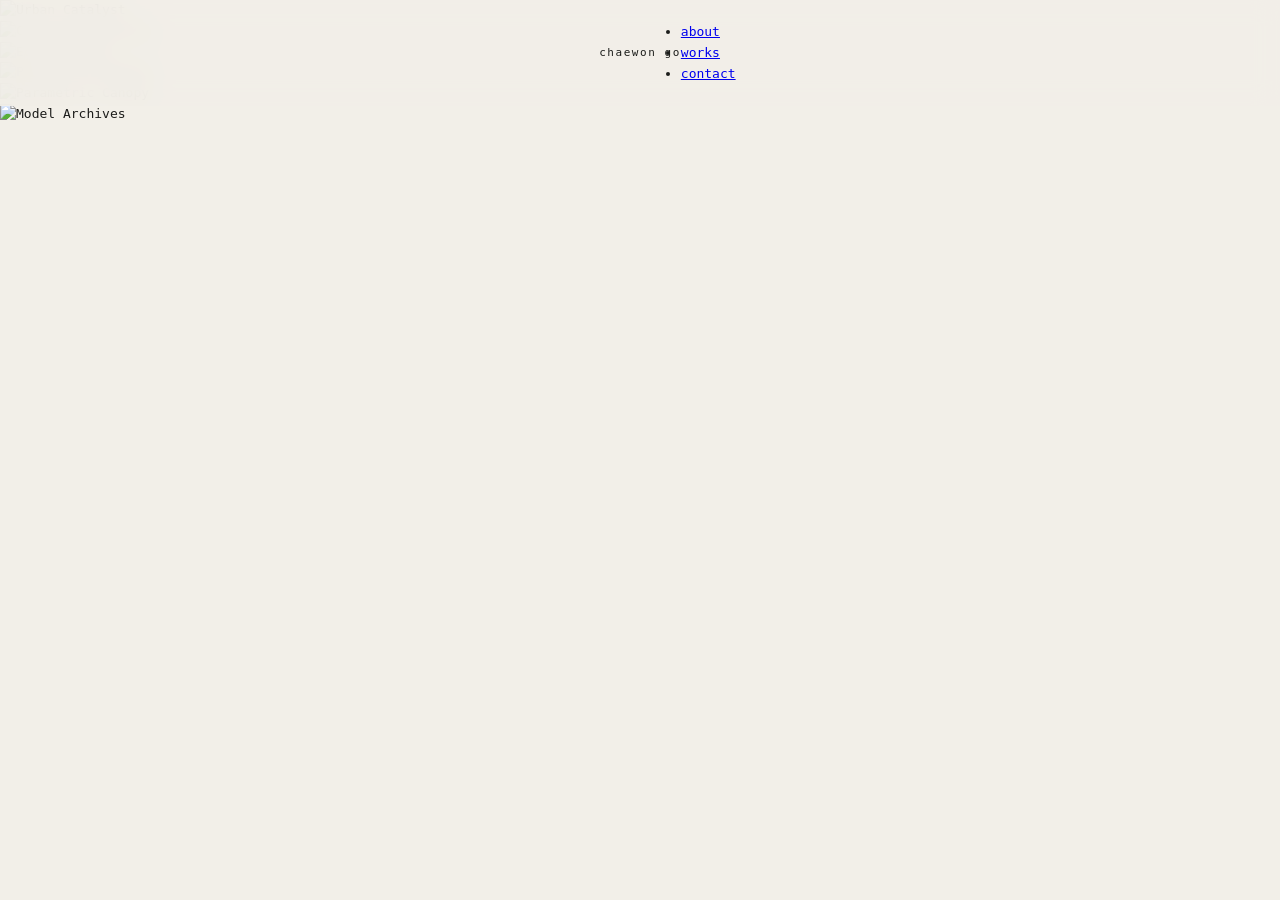
==== index.html @ c80bec94 "Update index.html" ====
<!DOCTYPE html>
<html lang="ko">
<head>
    <meta charset="UTF-8">
    <meta name="viewport" content="width=device-width, initial-scale=1.0">
    <title>Chaewon Go</title>
    <link href="https://fonts.googleapis.com/css2?family=EB+Garamond:ital,wght@0,400;1,400&display=swap" rel="stylesheet">
    <link rel="stylesheet" href="style.css">
</head>
<body>

    <nav>
        <a href="index.html" class="nav-logo">chaewon go</a>
        <ul class="nav-links">
            <li><a href="about.html">about</a></li>
            <li><a href="index.html" class="active">works</a></li>
            <li><a href="contact.html">contact</a></li>
        </ul>
    </nav>

    <main>
        <div class="works-grid">

            <div class="work-item" onclick="openModal('p1')">
                <img src="https://images.unsplash.com/photo-1512917774080-9991f1c4c750?auto=format&fit=crop&w=600&q=80" alt="Urban Catalyst">
            </div>

            <div class="work-item" onclick="openModal('p2')">
                <img src="https://images.unsplash.com/photo-1486406146926-c627a92ad1ab?auto=format&fit=crop&w=600&q=80" alt="Co-Living Housing">
            </div>

            <div class="work-item" onclick="openModal('p3')">
                <img src="https://images.unsplash.com/photo-1541881451970-1d8984918f6c?auto=format&fit=crop&w=600&q=80" alt="Eco Pavilion">
            </div>

            <div class="work-item" onclick="openModal('p4')">
                <img src="https://images.unsplash.com/photo-1431540015161-0bf868a2d407?auto=format&fit=crop&w=600&q=80" alt="Public Art Museum">
            </div>

            <div class="work-item" onclick="openModal('p5')">
                <img src="https://images.unsplash.com/photo-1503387762-592deb58ef4e?auto=format&fit=crop&w=600&q=80" alt="Parametric Canopy">
            </div>

            <div class="work-item" onclick="openModal('p6')">
                <img src="https://images.unsplash.com/photo-1513694203232-719a280e022f?auto=format&fit=crop&w=600&q=80" alt="Model Archives">
            </div>

        </div>
    </main>

    <!-- MODAL -->
    <div id="modal" class="modal-overlay" onclick="handleOverlayClick(event)">
        <div class="modal-box">
            <button class="modal-close" onclick="closeModal()">close</button>
            <div id="modal-content"></div>
        </div>
    </div>

    <script>
        const data = {
            p1: { title: "Urban Catalyst", sub: "Graduation Project · 2026", desc: "도심 속 단절된 공간을 연결하는 졸업 설계 프로젝트. 지역 주민을 위한 열린 커뮤니티 시설과 청년 창업 공간을 결합하고, 매스의 분절과 브릿지를 통해 다채로운 동선을 유도했습니다.", img: "https://images.unsplash.com/photo-1512917774080-9991f1c4c750?auto=format&fit=crop&w=1200&q=80" },
            p2: { title: "Co-Living Housing", sub: "4th Year Studio · 2025", desc: "급증하는 1인 가구를 위한 새로운 주거 대안. 개인의 프라이버시를 보장하면서도 공용 공간을 통해 자연스러운 커뮤니티가 형성되도록 공간을 배치했습니다.", img: "https://images.unsplash.com/photo-1486406146926-c627a92ad1ab?auto=format&fit=crop&w=1200&q=80" },
            p3: { title: "Eco Pavilion", sub: "Competition Entry · 2024", desc: "친환경 소재와 모듈러 시스템을 활용한 파빌리온 공모전 출품작(우수상). 곡선 형태의 루버를 통해 빛의 유입을 조절하고 내부 공간에 아름다운 그림자를 만들어냅니다.", img: "https://images.unsplash.com/photo-1541881451970-1d8984918f6c?auto=format&fit=crop&w=1200&q=80" },
            p4: { title: "Public Art Museum", sub: "3rd Year Studio · 2024", desc: "빛과 자연을 담아내는 미술관 프로젝트. 제주도의 특수한 지형에 순응하며, 동선을 따라 전시 공간과 중정이 교차되도록 설계했습니다.", img: "https://images.unsplash.com/photo-1431540015161-0bf868a2d407?auto=format&fit=crop&w=1200&q=80" },
            p5: { title: "Parametric Canopy", sub: "Digital Fabrication · 2023", desc: "Rhino와 Grasshopper를 활용한 파라메트릭 디자인 스터디. 알고리즘을 통해 햇빛 일조량에 따라 루버 각도가 최적화되도록 설계했습니다.", img: "https://images.unsplash.com/photo-1503387762-592deb58ef4e?auto=format&fit=crop&w=1200&q=80" },
            p6: { title: "Model Archives", sub: "Physical Model · 2022–2025", desc: "학부 기간 동안 작업한 다양한 스터디 모델과 최종 모형들의 아카이브. 다양한 재료를 활용한 모델링 기법을 실험하며 도면상의 공간을 3차원으로 실체화하는 과정을 기록했습니다.", img: "https://images.unsplash.com/photo-1513694203232-719a280e022f?auto=format&fit=crop&w=1200&q=80" }
        };

        function openModal(id) {
            const d = data[id];
            document.getElementById('modal-content').innerHTML = `
                <img src="${d.img}" alt="${d.title}">
                <p class="modal-title">${d.title}</p>
                <p class="modal-sub">${d.sub}</p>
                <p class="modal-desc">${d.desc}</p>`;
            document.getElementById('modal').classList.add('open');
            document.body.style.overflow = 'hidden';
        }

        function closeModal() {
            document.getElementById('modal').classList.remove('open');
            document.body.style.overflow = '';
        }

        function handleOverlayClick(e) {
            if (e.target === document.getElementById('modal')) closeModal();
        }

        document.addEventListener('keydown', e => { if (e.key === 'Escape') closeModal(); });
    </script>
</body>
</html>
---- style.css ----
*, *::before, *::after { box-sizing: border-box; margin: 0; padding: 0; }

:root {
    --cream: #F2EFE8;
    --ink: #1C1C1A;
    --ink-mid: #58574F;
    --ink-faint: #A09D94;
    --rule: #D6D2C8;
    --accent: #8B3A2A;
    --page-margin: clamp(24px, 5vw, 80px);
}

html { scroll-behavior: smooth; }

body {
    background: var(--cream);
    color: var(--ink);
    font-family: 'Space Mono', monospace;
    font-size: 13px;
    line-height: 1.6;
    cursor: crosshair;
    overflow-x: hidden;
}

/* ── NAV ── */
nav {
    position: fixed;
    top: 0; left: 0; right: 0;
    z-index: 100;
    display: grid;
    grid-template-columns: 1fr auto 1fr;
    align-items: center;
    padding: 22px var(--page-margin);
    background: rgba(242, 239, 232, 0.94);
    backdrop-filter: blur(12px);
    -webkit-backdrop-filter: blur(12px);
}

.nav-logo {
    font-family: 'Space Mono', monospace;
    font-size: 11px;
    letter-spacing: 0.14em;
    text-decoration: none;
    color: var(--ink);
    text-align: center;
    grid-column: 2;
}

.nav-links-left {
    display: flex;
    gap: 36px;
    list-style: none;
    justify-content: flex-start;
    grid-column: 1;
}

.nav-links-right {
    display: flex;
    gap: 36px;
    list-style: none;
    justify-content: flex-end;
    grid-column: 3;
}

.nav-links-left a,
.nav-links-right a {
    font-size: 10px;
    letter-spacing: 0.14em;
    text-transform: lowercase;
    text-decoration: none;
    color: var(--ink-faint);
    transition: color 0.2s;
}

.nav-links-left a:hover,
.nav-links-right a:hover { color: var(--ink); }

.nav-links-right a.active {
    color: var(--ink);
    text-decoration: underline;
    text-underline-offset: 3px;
}

/* ── PAGE WRAPPER ── */
.page-wrap {
    padding-top: 64px;
    min-height: 100vh;
}

/* ── FOOTER ── */
footer {
    display: flex;
    justify-content: space-between;
    align-items: center;
    padding: 24px var(--page-margin);
    border-top: 1px solid var(--rule);
    margin-top: 80px;
}

.footer-copy {
    font-size: 10px;
    letter-spacing: 0.1em;
    color: var(--ink-faint);
}

.footer-socials {
    display: flex;
    gap: 28px;
}

.footer-socials a {
    font-size: 10px;
    letter-spacing: 0.14em;
    text-transform: lowercase;
    color: var(--ink-faint);
    text-decoration: none;
    transition: color 0.2s;
}

.footer-socials a:hover { color: var(--ink); }

/* ── SECTION EYEBROW ── */
.section-eyebrow {
    font-size: 10px;
    letter-spacing: 0.25em;
    text-transform: uppercase;
    color: var(--ink-faint);
    display: flex;
    align-items: center;
    gap: 16px;
    margin-bottom: 48px;
}

.section-eyebrow::after {
    content: '';
    flex: 1;
    height: 1px;
    background: var(--rule);
}

/* ── SCROLL REVEAL ── */
.reveal {
    opacity: 0;
    transform: translateY(20px);
    transition: opacity 0.6s ease, transform 0.6s ease;
}

.reveal.visible {
    opacity: 1;
    transform: translateY(0);
}

/* ── MODAL ── */
.modal-overlay {
    display: none;
    position: fixed;
    inset: 0;
    z-index: 200;
    background: rgba(28,28,26,0.82);
    backdrop-filter: blur(6px);
    -webkit-backdrop-filter: blur(6px);
    overflow-y: auto;
    padding: 60px var(--page-margin);
}

.modal-overlay.open { display: block; }

.modal-inner {
    background: var(--cream);
    max-width: 860px;
    margin: 0 auto;
    position: relative;
    animation: modalIn 0.3s cubic-bezier(0.25,0.46,0.45,0.94);
}

@keyframes modalIn {
    from { opacity: 0; transform: translateY(24px); }
    to   { opacity: 1; transform: translateY(0); }
}

.modal-close {
    position: absolute;
    top: 20px; right: 24px;
    background: none;
    border: none;
    font-family: 'Space Mono', monospace;
    font-size: 10px;
    letter-spacing: 0.2em;
    text-transform: uppercase;
    color: var(--ink-faint);
    cursor: pointer;
    z-index: 10;
    transition: color 0.2s;
}

.modal-close:hover { color: var(--ink); }

.modal-hero-img {
    width: 100%;
    aspect-ratio: 16 / 9;
    object-fit: cover;
    filter: grayscale(70%);
    display: block;
}

.modal-body { padding: 40px 48px 56px; }

.modal-cat {
    font-size: 10px;
    letter-spacing: 0.25em;
    text-transform: uppercase;
    color: var(--ink-faint);
    margin-bottom: 10px;
}

.modal-title {
    font-family: 'IM Fell English', serif;
    font-size: 36px;
    font-weight: 400;
    line-height: 1.1;
    margin-bottom: 24px;
}

.modal-facts {
    display: flex;
    gap: 36px;
    padding: 20px 0;
    border-top: 1px solid var(--rule);
    border-bottom: 1px solid var(--rule);
    margin-bottom: 32px;
}

.modal-fact-label {
    font-size: 9px;
    letter-spacing: 0.18em;
    text-transform: uppercase;
    color: var(--ink-faint);
    margin-bottom: 4px;
}

.modal-fact-value { font-size: 12px; color: var(--ink); }

.modal-desc {
    font-size: 13px;
    color: var(--ink-mid);
    line-height: 1.95;
}

@media (max-width: 768px) {
    nav {
        grid-template-columns: 1fr 1fr;
        grid-template-rows: auto auto;
        gap: 12px;
    }
    .nav-logo { grid-column: 1 / -1; text-align: left; }
    .nav-links-left { grid-column: 1; gap: 16px; }
    .nav-links-right { grid-column: 2; gap: 16px; }
}
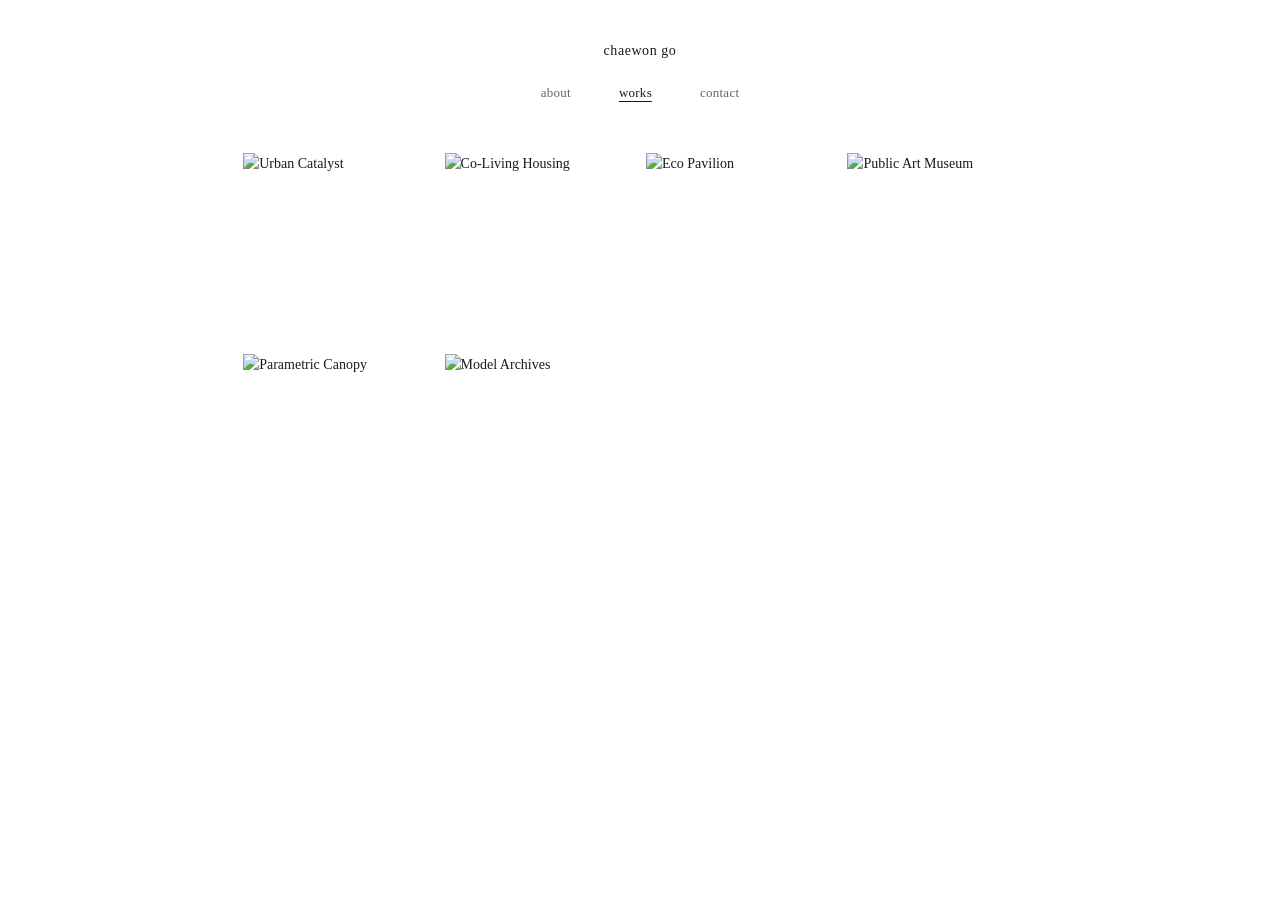
==== commit e151c140: "Update index.html" ====
--- a/index.html
+++ b/index.html
@@ -4,7 +4,7 @@
     <meta charset="UTF-8">
     <meta name="viewport" content="width=device-width, initial-scale=1.0">
     <title>Chaewon Go</title>
-    <link href="https://fonts.googleapis.com/css2?family=EB+Garamond:ital,wght@0,400;1,400&display=swap" rel="stylesheet">
+    <link href="https://fonts.googleapis.com/css2?family=Space+Mono:ital,wght@0,400;0,700;1,400&display=swap" rel="stylesheet">
     <link rel="stylesheet" href="style.css">
 </head>
 <body>
@@ -22,7 +22,7 @@
         <div class="works-grid">
 
             <div class="work-item" onclick="openModal('p1')">
-                <img src="https://images.unsplash.com/photo-1512917774080-9991f1c4c750?auto=format&fit=crop&w=600&q=80" alt="Urban Catalyst">
+                <img src="0-1.png" alt="Urban Catalyst">
             </div>
 
             <div class="work-item" onclick="openModal('p2')">
@@ -58,7 +58,7 @@
 
     <script>
         const data = {
-            p1: { title: "Urban Catalyst", sub: "Graduation Project · 2026", desc: "도심 속 단절된 공간을 연결하는 졸업 설계 프로젝트. 지역 주민을 위한 열린 커뮤니티 시설과 청년 창업 공간을 결합하고, 매스의 분절과 브릿지를 통해 다채로운 동선을 유도했습니다.", img: "https://images.unsplash.com/photo-1512917774080-9991f1c4c750?auto=format&fit=crop&w=1200&q=80" },
+            p1: { title: "Urban Catalyst", sub: "Graduation Project · 2026", desc: "도심 속 단절된 공간을 연결하는 졸업 설계 프로젝트. 지역 주민을 위한 열린 커뮤니티 시설과 청년 창업 공간을 결합하고, 매스의 분절과 브릿지를 통해 다채로운 동선을 유도했습니다.", img: "0-1.png" },
             p2: { title: "Co-Living Housing", sub: "4th Year Studio · 2025", desc: "급증하는 1인 가구를 위한 새로운 주거 대안. 개인의 프라이버시를 보장하면서도 공용 공간을 통해 자연스러운 커뮤니티가 형성되도록 공간을 배치했습니다.", img: "https://images.unsplash.com/photo-1486406146926-c627a92ad1ab?auto=format&fit=crop&w=1200&q=80" },
             p3: { title: "Eco Pavilion", sub: "Competition Entry · 2024", desc: "친환경 소재와 모듈러 시스템을 활용한 파빌리온 공모전 출품작(우수상). 곡선 형태의 루버를 통해 빛의 유입을 조절하고 내부 공간에 아름다운 그림자를 만들어냅니다.", img: "https://images.unsplash.com/photo-1541881451970-1d8984918f6c?auto=format&fit=crop&w=1200&q=80" },
             p4: { title: "Public Art Museum", sub: "3rd Year Studio · 2024", desc: "빛과 자연을 담아내는 미술관 프로젝트. 제주도의 특수한 지형에 순응하며, 동선을 따라 전시 공간과 중정이 교차되도록 설계했습니다.", img: "https://images.unsplash.com/photo-1431540015161-0bf868a2d407?auto=format&fit=crop&w=1200&q=80" },
--- a/style.css
+++ b/style.css
@@ -1,153 +1,258 @@
 *, *::before, *::after { box-sizing: border-box; margin: 0; padding: 0; }
 
 :root {
-    --cream: #F2EFE8;
-    --ink: #1C1C1A;
-    --ink-mid: #58574F;
-    --ink-faint: #A09D94;
-    --rule: #D6D2C8;
-    --accent: #8B3A2A;
-    --page-margin: clamp(24px, 5vw, 80px);
+    --bg: #ffffff;
+    --ink: #1a1a1a;
+    --ink-mid: #666660;
+    --ink-faint: #aaa;
+    --rule: #e8e8e8;
 }
 
 html { scroll-behavior: smooth; }
 
 body {
-    background: var(--cream);
-    color: var(--ink);
-    font-family: 'Space Mono', monospace;
-    font-size: 13px;
+    background: var(--bg);
+    color: var(--ink);
+    font-family: 'EB Garamond', Georgia, serif;
+    font-size: 14px;
     line-height: 1.6;
-    cursor: crosshair;
-    overflow-x: hidden;
+    cursor: default;
 }
 
 /* ── NAV ── */
 nav {
-    position: fixed;
-    top: 0; left: 0; right: 0;
-    z-index: 100;
+    display: flex;
+    flex-direction: column;
+    align-items: center;
+    padding: 40px 0 28px;
+    gap: 20px;
+}
+
+.nav-logo {
+    font-size: 14px;
+    letter-spacing: 0.04em;
+    text-decoration: none;
+    color: var(--ink);
+}
+
+.nav-links {
+    display: flex;
+    gap: 48px;
+    list-style: none;
+}
+
+.nav-links a {
+    font-size: 13px;
+    letter-spacing: 0.02em;
+    text-decoration: none;
+    color: var(--ink-mid);
+    transition: color 0.2s;
+}
+
+.nav-links a:hover { color: var(--ink); }
+.nav-links a.active {
+    color: var(--ink);
+    text-decoration: underline;
+    text-underline-offset: 4px;
+}
+
+/* ── MAIN ── */
+main {
+    padding: 20px 0 80px;
+}
+
+/* ── WORKS GRID ── */
+.works-grid {
     display: grid;
-    grid-template-columns: 1fr auto 1fr;
-    align-items: center;
-    padding: 22px var(--page-margin);
-    background: rgba(242, 239, 232, 0.94);
-    backdrop-filter: blur(12px);
-    -webkit-backdrop-filter: blur(12px);
-}
-
-.nav-logo {
-    font-family: 'Space Mono', monospace;
-    font-size: 11px;
-    letter-spacing: 0.14em;
-    text-decoration: none;
-    color: var(--ink);
-    text-align: center;
-    grid-column: 2;
-}
-
-.nav-links-left {
-    display: flex;
-    gap: 36px;
-    list-style: none;
-    justify-content: flex-start;
-    grid-column: 1;
-}
-
-.nav-links-right {
-    display: flex;
-    gap: 36px;
-    list-style: none;
-    justify-content: flex-end;
-    grid-column: 3;
-}
-
-.nav-links-left a,
-.nav-links-right a {
-    font-size: 10px;
-    letter-spacing: 0.14em;
-    text-transform: lowercase;
-    text-decoration: none;
-    color: var(--ink-faint);
-    transition: color 0.2s;
-}
-
-.nav-links-left a:hover,
-.nav-links-right a:hover { color: var(--ink); }
-
-.nav-links-right a.active {
+    grid-template-columns: repeat(4, 1fr);
+    gap: 12px;
+    width: 62%;
+    margin: 0 auto;
+}
+
+.work-item {
+    cursor: pointer;
+    overflow: hidden;
+    aspect-ratio: 1 / 1;
+}
+
+.work-item img {
+    width: 100%;
+    height: 100%;
+    object-fit: cover;
+    display: block;
+    transition: opacity 0.3s ease;
+}
+
+.work-item:hover img { opacity: 0.75; }
+
+/* ── ABOUT PAGE ── */
+.about-wrap {
+    width: 52%;
+    margin: 60px auto 80px;
+    display: grid;
+    grid-template-columns: 1fr 1.6fr;
+    gap: 60px;
+    align-items: start;
+}
+
+.about-photo {
+    width: 100%;
+    aspect-ratio: 3 / 4;
+    object-fit: cover;
+    display: block;
+    filter: grayscale(20%);
+}
+
+.about-text h1 {
+    font-size: 22px;
+    font-weight: 400;
+    font-style: italic;
+    line-height: 1.3;
+    margin-bottom: 28px;
+}
+
+.about-text p {
+    font-size: 13px;
+    color: var(--ink-mid);
+    line-height: 1.9;
+    margin-bottom: 20px;
+}
+
+.about-table {
+    width: 100%;
+    border-collapse: collapse;
+    margin: 32px 0;
+    font-size: 12px;
+}
+
+.about-table tr { border-bottom: 1px solid var(--rule); }
+.about-table tr:first-child { border-top: 1px solid var(--rule); }
+
+.about-table td {
+    padding: 12px 0;
+    vertical-align: top;
+}
+
+.about-table td:first-child {
+    color: var(--ink-faint);
+    width: 40%;
+    padding-right: 16px;
+}
+
+.about-table td:last-child { color: var(--ink-mid); }
+
+.about-cta {
+    display: inline-block;
+    font-size: 12px;
     color: var(--ink);
     text-decoration: underline;
     text-underline-offset: 3px;
-}
-
-/* ── PAGE WRAPPER ── */
-.page-wrap {
-    padding-top: 64px;
-    min-height: 100vh;
-}
-
-/* ── FOOTER ── */
-footer {
+    letter-spacing: 0.02em;
+    transition: opacity 0.2s;
+}
+
+.about-cta:hover { opacity: 0.5; }
+
+/* ── CONTACT PAGE ── */
+.contact-wrap {
+    width: 52%;
+    margin: 60px auto 80px;
+    display: grid;
+    grid-template-columns: 1fr 1.6fr;
+    gap: 60px;
+    align-items: start;
+}
+
+.contact-left h1 {
+    font-size: 22px;
+    font-weight: 400;
+    font-style: italic;
+    line-height: 1.3;
+    margin-bottom: 36px;
+}
+
+.contact-info-row {
+    padding: 12px 0;
+    border-bottom: 1px solid var(--rule);
+    font-size: 13px;
+}
+
+.contact-info-row:first-of-type { border-top: 1px solid var(--rule); }
+
+.contact-label {
+    font-size: 11px;
+    color: var(--ink-faint);
+    margin-bottom: 3px;
+    letter-spacing: 0.04em;
+}
+
+.contact-value { color: var(--ink-mid); }
+.contact-value a { color: var(--ink-mid); text-decoration: none; }
+.contact-value a:hover { text-decoration: underline; text-underline-offset: 3px; }
+
+/* form */
+.form-field {
     display: flex;
-    justify-content: space-between;
-    align-items: center;
-    padding: 24px var(--page-margin);
-    border-top: 1px solid var(--rule);
-    margin-top: 80px;
-}
-
-.footer-copy {
-    font-size: 10px;
-    letter-spacing: 0.1em;
-    color: var(--ink-faint);
-}
-
-.footer-socials {
-    display: flex;
-    gap: 28px;
-}
-
-.footer-socials a {
-    font-size: 10px;
-    letter-spacing: 0.14em;
-    text-transform: lowercase;
-    color: var(--ink-faint);
-    text-decoration: none;
-    transition: color 0.2s;
-}
-
-.footer-socials a:hover { color: var(--ink); }
-
-/* ── SECTION EYEBROW ── */
-.section-eyebrow {
-    font-size: 10px;
-    letter-spacing: 0.25em;
-    text-transform: uppercase;
-    color: var(--ink-faint);
-    display: flex;
-    align-items: center;
-    gap: 16px;
-    margin-bottom: 48px;
-}
-
-.section-eyebrow::after {
-    content: '';
-    flex: 1;
-    height: 1px;
-    background: var(--rule);
-}
-
-/* ── SCROLL REVEAL ── */
-.reveal {
-    opacity: 0;
-    transform: translateY(20px);
-    transition: opacity 0.6s ease, transform 0.6s ease;
-}
-
-.reveal.visible {
-    opacity: 1;
-    transform: translateY(0);
+    flex-direction: column;
+    gap: 5px;
+    margin-bottom: 20px;
+}
+
+.form-field label {
+    font-size: 11px;
+    color: var(--ink-faint);
+    letter-spacing: 0.04em;
+}
+
+.form-field input,
+.form-field textarea {
+    background: transparent;
+    border: none;
+    border-bottom: 1px solid var(--rule);
+    padding: 8px 0;
+    font-family: 'EB Garamond', Georgia, serif;
+    font-size: 13px;
+    color: var(--ink);
+    outline: none;
+    resize: none;
+    transition: border-color 0.2s;
+}
+
+.form-field input:focus,
+.form-field textarea:focus { border-color: var(--ink); }
+
+.form-field input::placeholder,
+.form-field textarea::placeholder { color: var(--ink-faint); }
+
+.form-row-2 {
+    display: grid;
+    grid-template-columns: 1fr 1fr;
+    gap: 20px;
+}
+
+.form-submit {
+    background: none;
+    border: none;
+    font-family: 'EB Garamond', Georgia, serif;
+    font-size: 13px;
+    color: var(--ink);
+    cursor: pointer;
+    text-decoration: underline;
+    text-underline-offset: 3px;
+    padding: 0;
+    transition: opacity 0.2s;
+    letter-spacing: 0.02em;
+}
+
+.form-submit:hover { opacity: 0.5; }
+
+#form-success {
+    display: none;
+    font-size: 12px;
+    color: var(--ink-faint);
+    margin-top: 12px;
+    font-style: italic;
 }
 
 /* ── MODAL ── */
@@ -156,103 +261,79 @@
     position: fixed;
     inset: 0;
     z-index: 200;
-    background: rgba(28,28,26,0.82);
-    backdrop-filter: blur(6px);
-    -webkit-backdrop-filter: blur(6px);
+    background: rgba(255,255,255,0.94);
     overflow-y: auto;
-    padding: 60px var(--page-margin);
+    padding: 60px 20px;
 }
 
 .modal-overlay.open { display: block; }
 
-.modal-inner {
-    background: var(--cream);
-    max-width: 860px;
+.modal-box {
+    max-width: 680px;
     margin: 0 auto;
     position: relative;
-    animation: modalIn 0.3s cubic-bezier(0.25,0.46,0.45,0.94);
-}
-
-@keyframes modalIn {
-    from { opacity: 0; transform: translateY(24px); }
-    to   { opacity: 1; transform: translateY(0); }
 }
 
 .modal-close {
-    position: absolute;
-    top: 20px; right: 24px;
+    display: block;
     background: none;
     border: none;
-    font-family: 'Space Mono', monospace;
-    font-size: 10px;
-    letter-spacing: 0.2em;
-    text-transform: uppercase;
+    font-family: 'EB Garamond', Georgia, serif;
+    font-size: 12px;
     color: var(--ink-faint);
     cursor: pointer;
-    z-index: 10;
+    text-decoration: underline;
+    text-underline-offset: 3px;
+    padding: 0;
+    margin-bottom: 28px;
+    letter-spacing: 0.04em;
     transition: color 0.2s;
 }
 
 .modal-close:hover { color: var(--ink); }
 
-.modal-hero-img {
+#modal-content img {
     width: 100%;
-    aspect-ratio: 16 / 9;
-    object-fit: cover;
-    filter: grayscale(70%);
     display: block;
-}
-
-.modal-body { padding: 40px 48px 56px; }
-
-.modal-cat {
-    font-size: 10px;
-    letter-spacing: 0.25em;
-    text-transform: uppercase;
-    color: var(--ink-faint);
-    margin-bottom: 10px;
+    margin-bottom: 20px;
 }
 
 .modal-title {
-    font-family: 'IM Fell English', serif;
-    font-size: 36px;
+    font-size: 18px;
     font-weight: 400;
-    line-height: 1.1;
-    margin-bottom: 24px;
-}
-
-.modal-facts {
-    display: flex;
-    gap: 36px;
-    padding: 20px 0;
-    border-top: 1px solid var(--rule);
-    border-bottom: 1px solid var(--rule);
-    margin-bottom: 32px;
-}
-
-.modal-fact-label {
-    font-size: 9px;
-    letter-spacing: 0.18em;
-    text-transform: uppercase;
-    color: var(--ink-faint);
+    font-style: italic;
     margin-bottom: 4px;
 }
 
-.modal-fact-value { font-size: 12px; color: var(--ink); }
+.modal-sub {
+    font-size: 12px;
+    color: var(--ink-faint);
+    margin-bottom: 16px;
+    letter-spacing: 0.04em;
+}
 
 .modal-desc {
     font-size: 13px;
     color: var(--ink-mid);
-    line-height: 1.95;
+    line-height: 1.9;
+}
+
+/* ── FOOTER ── */
+footer {
+    text-align: center;
+    padding: 24px 0 40px;
+    font-size: 11px;
+    color: var(--ink-faint);
+    letter-spacing: 0.04em;
+}
+
+/* ── RESPONSIVE ── */
+@media (max-width: 1100px) {
+    .works-grid { width: 80%; }
 }
 
 @media (max-width: 768px) {
-    nav {
-        grid-template-columns: 1fr 1fr;
-        grid-template-rows: auto auto;
-        gap: 12px;
-    }
-    .nav-logo { grid-column: 1 / -1; text-align: left; }
-    .nav-links-left { grid-column: 1; gap: 16px; }
-    .nav-links-right { grid-column: 2; gap: 16px; }
-}
+    .works-grid { width: 92%; grid-template-columns: repeat(2, 1fr); }
+    .about-wrap, .contact-wrap { width: 90%; grid-template-columns: 1fr; gap: 32px; }
+    .form-row-2 { grid-template-columns: 1fr; }
+}
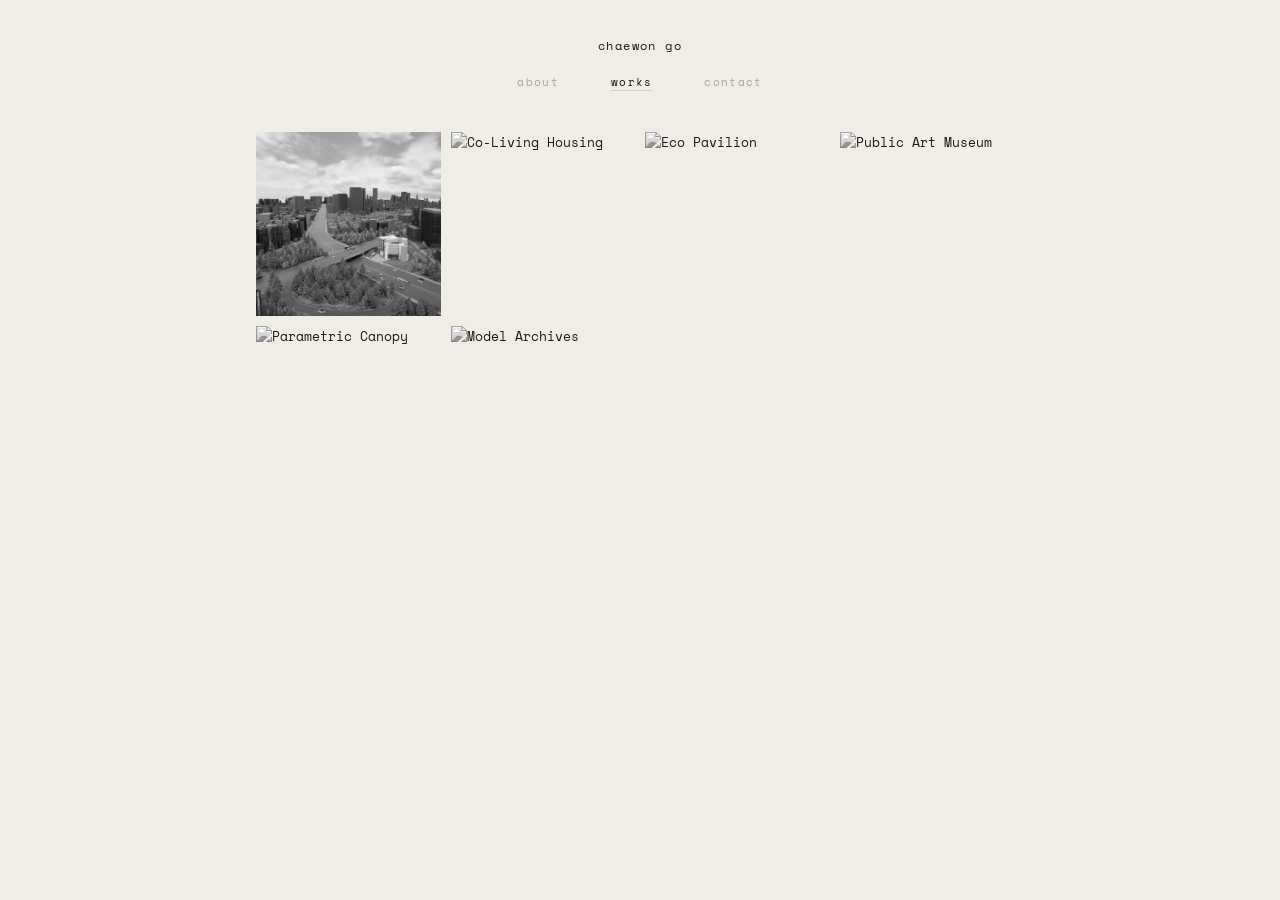
==== commit 98f13d77: "Update index.html" ====
--- a/index.html
+++ b/index.html
@@ -22,7 +22,7 @@
         <div class="works-grid">
 
             <div class="work-item" onclick="openModal('p1')">
-                <img src="0-1.png" alt="Urban Catalyst">
+                <img src="0-1.jpg" alt="Urban Catalyst">
             </div>
 
             <div class="work-item" onclick="openModal('p2')">
@@ -58,7 +58,7 @@
 
     <script>
         const data = {
-            p1: { title: "Urban Catalyst", sub: "Graduation Project · 2026", desc: "도심 속 단절된 공간을 연결하는 졸업 설계 프로젝트. 지역 주민을 위한 열린 커뮤니티 시설과 청년 창업 공간을 결합하고, 매스의 분절과 브릿지를 통해 다채로운 동선을 유도했습니다.", img: "0-1.png" },
+            p1: { title: "Urban Catalyst", sub: "Graduation Project · 2026", desc: "도심 속 단절된 공간을 연결하는 졸업 설계 프로젝트. 지역 주민을 위한 열린 커뮤니티 시설과 청년 창업 공간을 결합하고, 매스의 분절과 브릿지를 통해 다채로운 동선을 유도했습니다.", img: "0-1.jpg" },
             p2: { title: "Co-Living Housing", sub: "4th Year Studio · 2025", desc: "급증하는 1인 가구를 위한 새로운 주거 대안. 개인의 프라이버시를 보장하면서도 공용 공간을 통해 자연스러운 커뮤니티가 형성되도록 공간을 배치했습니다.", img: "https://images.unsplash.com/photo-1486406146926-c627a92ad1ab?auto=format&fit=crop&w=1200&q=80" },
             p3: { title: "Eco Pavilion", sub: "Competition Entry · 2024", desc: "친환경 소재와 모듈러 시스템을 활용한 파빌리온 공모전 출품작(우수상). 곡선 형태의 루버를 통해 빛의 유입을 조절하고 내부 공간에 아름다운 그림자를 만들어냅니다.", img: "https://images.unsplash.com/photo-1541881451970-1d8984918f6c?auto=format&fit=crop&w=1200&q=80" },
             p4: { title: "Public Art Museum", sub: "3rd Year Studio · 2024", desc: "빛과 자연을 담아내는 미술관 프로젝트. 제주도의 특수한 지형에 순응하며, 동선을 따라 전시 공간과 중정이 교차되도록 설계했습니다.", img: "https://images.unsplash.com/photo-1431540015161-0bf868a2d407?auto=format&fit=crop&w=1200&q=80" },
--- a/style.css
+++ b/style.css
@@ -1,11 +1,12 @@
 *, *::before, *::after { box-sizing: border-box; margin: 0; padding: 0; }
 
 :root {
-    --bg: #ffffff;
-    --ink: #1a1a1a;
-    --ink-mid: #666660;
-    --ink-faint: #aaa;
-    --rule: #e8e8e8;
+    --bg: #F0EDE6;
+    --ink: #1A1A18;
+    --ink-mid: #5A584F;
+    --ink-faint: #A8A49A;
+    --rule: #D4D0C8;
+    --accent: #8B3A2A;
 }
 
 html { scroll-behavior: smooth; }
@@ -13,10 +14,11 @@
 body {
     background: var(--bg);
     color: var(--ink);
-    font-family: 'EB Garamond', Georgia, serif;
-    font-size: 14px;
+    font-family: 'Space Mono', monospace;
+    font-size: 13px;
     line-height: 1.6;
-    cursor: default;
+    cursor: crosshair;
+    overflow-x: hidden;
 }
 
 /* ── NAV ── */
@@ -24,56 +26,60 @@
     display: flex;
     flex-direction: column;
     align-items: center;
-    padding: 40px 0 28px;
-    gap: 20px;
+    padding: 36px 0 24px;
+    gap: 16px;
 }
 
 .nav-logo {
-    font-size: 14px;
-    letter-spacing: 0.04em;
+    font-family: 'Space Mono', monospace;
+    font-size: 12px;
+    letter-spacing: 0.12em;
     text-decoration: none;
     color: var(--ink);
+    text-transform: lowercase;
 }
 
 .nav-links {
     display: flex;
-    gap: 48px;
+    gap: 52px;
     list-style: none;
 }
 
 .nav-links a {
-    font-size: 13px;
-    letter-spacing: 0.02em;
+    font-size: 11px;
+    letter-spacing: 0.12em;
     text-decoration: none;
-    color: var(--ink-mid);
+    color: var(--ink-faint);
+    text-transform: lowercase;
     transition: color 0.2s;
 }
 
 .nav-links a:hover { color: var(--ink); }
+
 .nav-links a.active {
     color: var(--ink);
     text-decoration: underline;
     text-underline-offset: 4px;
+    text-decoration-color: var(--rule);
 }
 
 /* ── MAIN ── */
-main {
-    padding: 20px 0 80px;
-}
+main { padding: 16px 0 100px; }
 
 /* ── WORKS GRID ── */
 .works-grid {
     display: grid;
     grid-template-columns: repeat(4, 1fr);
-    gap: 12px;
-    width: 62%;
+    gap: 10px;
+    width: 60%;
     margin: 0 auto;
 }
 
 .work-item {
-    cursor: pointer;
+    cursor: crosshair;
     overflow: hidden;
     aspect-ratio: 1 / 1;
+    position: relative;
 }
 
 .work-item img {
@@ -81,19 +87,37 @@
     height: 100%;
     object-fit: cover;
     display: block;
-    transition: opacity 0.3s ease;
-}
-
-.work-item:hover img { opacity: 0.75; }
+    filter: grayscale(100%);
+    transition: filter 0.4s ease, transform 0.5s ease;
+}
+
+.work-item:hover img {
+    filter: grayscale(0%);
+    transform: scale(1.03);
+}
 
 /* ── ABOUT PAGE ── */
 .about-wrap {
-    width: 52%;
-    margin: 60px auto 80px;
+    width: 54%;
+    margin: 48px auto 80px;
     display: grid;
-    grid-template-columns: 1fr 1.6fr;
-    gap: 60px;
+    grid-template-columns: 1fr 1.7fr;
+    gap: 64px;
     align-items: start;
+}
+
+.about-photo-frame {
+    position: relative;
+}
+
+.about-photo-frame::after {
+    content: '';
+    position: absolute;
+    bottom: -8px; right: -8px;
+    width: 100%; height: 100%;
+    border: 1px solid var(--rule);
+    z-index: 0;
+    pointer-events: none;
 }
 
 .about-photo {
@@ -101,95 +125,135 @@
     aspect-ratio: 3 / 4;
     object-fit: cover;
     display: block;
-    filter: grayscale(20%);
+    filter: grayscale(100%);
+    position: relative;
+    z-index: 1;
+    transition: filter 0.4s ease;
+}
+
+.about-photo:hover { filter: grayscale(30%); }
+
+.about-caption {
+    margin-top: 10px;
+    font-size: 9px;
+    letter-spacing: 0.16em;
+    text-transform: uppercase;
+    color: var(--ink-faint);
+    position: relative;
+    z-index: 1;
 }
 
 .about-text h1 {
-    font-size: 22px;
+    font-family: 'Space Mono', monospace;
+    font-size: 13px;
     font-weight: 400;
+    letter-spacing: 0.04em;
+    line-height: 1.7;
+    margin-bottom: 28px;
+    color: var(--ink);
+}
+
+.about-text h1 em {
     font-style: italic;
-    line-height: 1.3;
-    margin-bottom: 28px;
+    color: var(--accent);
 }
 
 .about-text p {
-    font-size: 13px;
+    font-size: 11px;
     color: var(--ink-mid);
-    line-height: 1.9;
-    margin-bottom: 20px;
+    line-height: 2;
+    margin-bottom: 16px;
+    letter-spacing: 0.02em;
 }
 
 .about-table {
     width: 100%;
     border-collapse: collapse;
-    margin: 32px 0;
-    font-size: 12px;
+    margin: 28px 0;
+    font-size: 11px;
 }
 
 .about-table tr { border-bottom: 1px solid var(--rule); }
 .about-table tr:first-child { border-top: 1px solid var(--rule); }
 
 .about-table td {
-    padding: 12px 0;
+    padding: 11px 0;
     vertical-align: top;
 }
 
 .about-table td:first-child {
     color: var(--ink-faint);
-    width: 40%;
+    width: 42%;
     padding-right: 16px;
-}
-
-.about-table td:last-child { color: var(--ink-mid); }
+    font-size: 10px;
+    letter-spacing: 0.08em;
+    text-transform: uppercase;
+}
+
+.about-table td:last-child {
+    color: var(--ink-mid);
+    font-size: 11px;
+}
 
 .about-cta {
     display: inline-block;
-    font-size: 12px;
-    color: var(--ink);
-    text-decoration: underline;
-    text-underline-offset: 3px;
-    letter-spacing: 0.02em;
-    transition: opacity 0.2s;
-}
-
-.about-cta:hover { opacity: 0.5; }
+    font-size: 10px;
+    letter-spacing: 0.14em;
+    text-transform: uppercase;
+    color: var(--ink);
+    text-decoration: none;
+    border-bottom: 1px solid var(--ink);
+    padding-bottom: 2px;
+    transition: color 0.2s, border-color 0.2s;
+}
+
+.about-cta:hover {
+    color: var(--ink-faint);
+    border-color: var(--ink-faint);
+}
 
 /* ── CONTACT PAGE ── */
 .contact-wrap {
-    width: 52%;
-    margin: 60px auto 80px;
+    width: 54%;
+    margin: 48px auto 80px;
     display: grid;
-    grid-template-columns: 1fr 1.6fr;
-    gap: 60px;
+    grid-template-columns: 1fr 1.7fr;
+    gap: 64px;
     align-items: start;
 }
 
 .contact-left h1 {
-    font-size: 22px;
+    font-family: 'Space Mono', monospace;
+    font-size: 13px;
     font-weight: 400;
+    letter-spacing: 0.04em;
+    line-height: 1.7;
+    margin-bottom: 36px;
+}
+
+.contact-left h1 em {
     font-style: italic;
-    line-height: 1.3;
-    margin-bottom: 36px;
+    color: var(--accent);
 }
 
 .contact-info-row {
-    padding: 12px 0;
+    padding: 13px 0;
     border-bottom: 1px solid var(--rule);
-    font-size: 13px;
 }
 
 .contact-info-row:first-of-type { border-top: 1px solid var(--rule); }
 
 .contact-label {
-    font-size: 11px;
-    color: var(--ink-faint);
-    margin-bottom: 3px;
-    letter-spacing: 0.04em;
-}
-
-.contact-value { color: var(--ink-mid); }
-.contact-value a { color: var(--ink-mid); text-decoration: none; }
-.contact-value a:hover { text-decoration: underline; text-underline-offset: 3px; }
+    font-size: 9px;
+    color: var(--ink-faint);
+    margin-bottom: 4px;
+    letter-spacing: 0.16em;
+    text-transform: uppercase;
+}
+
+.contact-value { color: var(--ink-mid); font-size: 11px; }
+.contact-value a { color: var(--ink-mid); text-decoration: none; transition: color 0.2s; }
+.contact-value a:hover { color: var(--ink); }
 
 /* form */
 .form-field {
@@ -200,9 +264,10 @@
 }
 
 .form-field label {
-    font-size: 11px;
-    color: var(--ink-faint);
-    letter-spacing: 0.04em;
+    font-size: 9px;
+    color: var(--ink-faint);
+    letter-spacing: 0.16em;
+    text-transform: uppercase;
 }
 
 .form-field input,
@@ -211,12 +276,13 @@
     border: none;
     border-bottom: 1px solid var(--rule);
     padding: 8px 0;
-    font-family: 'EB Garamond', Georgia, serif;
-    font-size: 13px;
+    font-family: 'Space Mono', monospace;
+    font-size: 11px;
     color: var(--ink);
     outline: none;
     resize: none;
     transition: border-color 0.2s;
+    letter-spacing: 0.02em;
 }
 
 .form-field input:focus,
@@ -234,24 +300,25 @@
 .form-submit {
     background: none;
     border: none;
-    font-family: 'EB Garamond', Georgia, serif;
-    font-size: 13px;
-    color: var(--ink);
-    cursor: pointer;
-    text-decoration: underline;
-    text-underline-offset: 3px;
-    padding: 0;
-    transition: opacity 0.2s;
-    letter-spacing: 0.02em;
-}
-
-.form-submit:hover { opacity: 0.5; }
+    border-bottom: 1px solid var(--ink);
+    font-family: 'Space Mono', monospace;
+    font-size: 10px;
+    letter-spacing: 0.14em;
+    text-transform: uppercase;
+    color: var(--ink);
+    cursor: crosshair;
+    padding: 0 0 2px;
+    transition: color 0.2s, border-color 0.2s;
+}
+
+.form-submit:hover { color: var(--ink-faint); border-color: var(--ink-faint); }
 
 #form-success {
     display: none;
-    font-size: 12px;
+    font-size: 10px;
     color: var(--ink-faint);
     margin-top: 12px;
+    letter-spacing: 0.08em;
     font-style: italic;
 }
 
@@ -261,32 +328,33 @@
     position: fixed;
     inset: 0;
     z-index: 200;
-    background: rgba(255,255,255,0.94);
+    background: rgba(240, 237, 230, 0.96);
     overflow-y: auto;
     padding: 60px 20px;
+    backdrop-filter: blur(4px);
 }
 
 .modal-overlay.open { display: block; }
 
 .modal-box {
-    max-width: 680px;
+    max-width: 640px;
     margin: 0 auto;
-    position: relative;
 }
 
 .modal-close {
     display: block;
     background: none;
     border: none;
-    font-family: 'EB Garamond', Georgia, serif;
-    font-size: 12px;
-    color: var(--ink-faint);
-    cursor: pointer;
-    text-decoration: underline;
-    text-underline-offset: 3px;
+    font-family: 'Space Mono', monospace;
+    font-size: 10px;
+    letter-spacing: 0.14em;
+    text-transform: uppercase;
+    color: var(--ink-faint);
+    cursor: crosshair;
     padding: 0;
-    margin-bottom: 28px;
-    letter-spacing: 0.04em;
+    margin-bottom: 32px;
+    border-bottom: 1px solid var(--rule);
+    padding-bottom: 2px;
     transition: color 0.2s;
 }
 
@@ -296,44 +364,49 @@
     width: 100%;
     display: block;
     margin-bottom: 20px;
+    filter: grayscale(20%);
 }
 
 .modal-title {
-    font-size: 18px;
-    font-weight: 400;
-    font-style: italic;
+    font-size: 12px;
+    font-weight: 700;
+    letter-spacing: 0.08em;
+    text-transform: uppercase;
     margin-bottom: 4px;
 }
 
 .modal-sub {
-    font-size: 12px;
+    font-size: 10px;
     color: var(--ink-faint);
     margin-bottom: 16px;
-    letter-spacing: 0.04em;
+    letter-spacing: 0.1em;
+    text-transform: uppercase;
 }
 
 .modal-desc {
-    font-size: 13px;
+    font-size: 11px;
     color: var(--ink-mid);
-    line-height: 1.9;
+    line-height: 2;
+    letter-spacing: 0.02em;
 }
 
 /* ── FOOTER ── */
 footer {
     text-align: center;
-    padding: 24px 0 40px;
-    font-size: 11px;
-    color: var(--ink-faint);
-    letter-spacing: 0.04em;
+    padding: 20px 0 36px;
+    font-size: 10px;
+    color: var(--ink-faint);
+    letter-spacing: 0.1em;
+    text-transform: uppercase;
 }
 
 /* ── RESPONSIVE ── */
 @media (max-width: 1100px) {
-    .works-grid { width: 80%; }
+    .works-grid { width: 78%; }
 }
 
 @media (max-width: 768px) {
     .works-grid { width: 92%; grid-template-columns: repeat(2, 1fr); }
-    .about-wrap, .contact-wrap { width: 90%; grid-template-columns: 1fr; gap: 32px; }
+    .about-wrap, .contact-wrap { width: 88%; grid-template-columns: 1fr; gap: 36px; }
     .form-row-2 { grid-template-columns: 1fr; }
 }
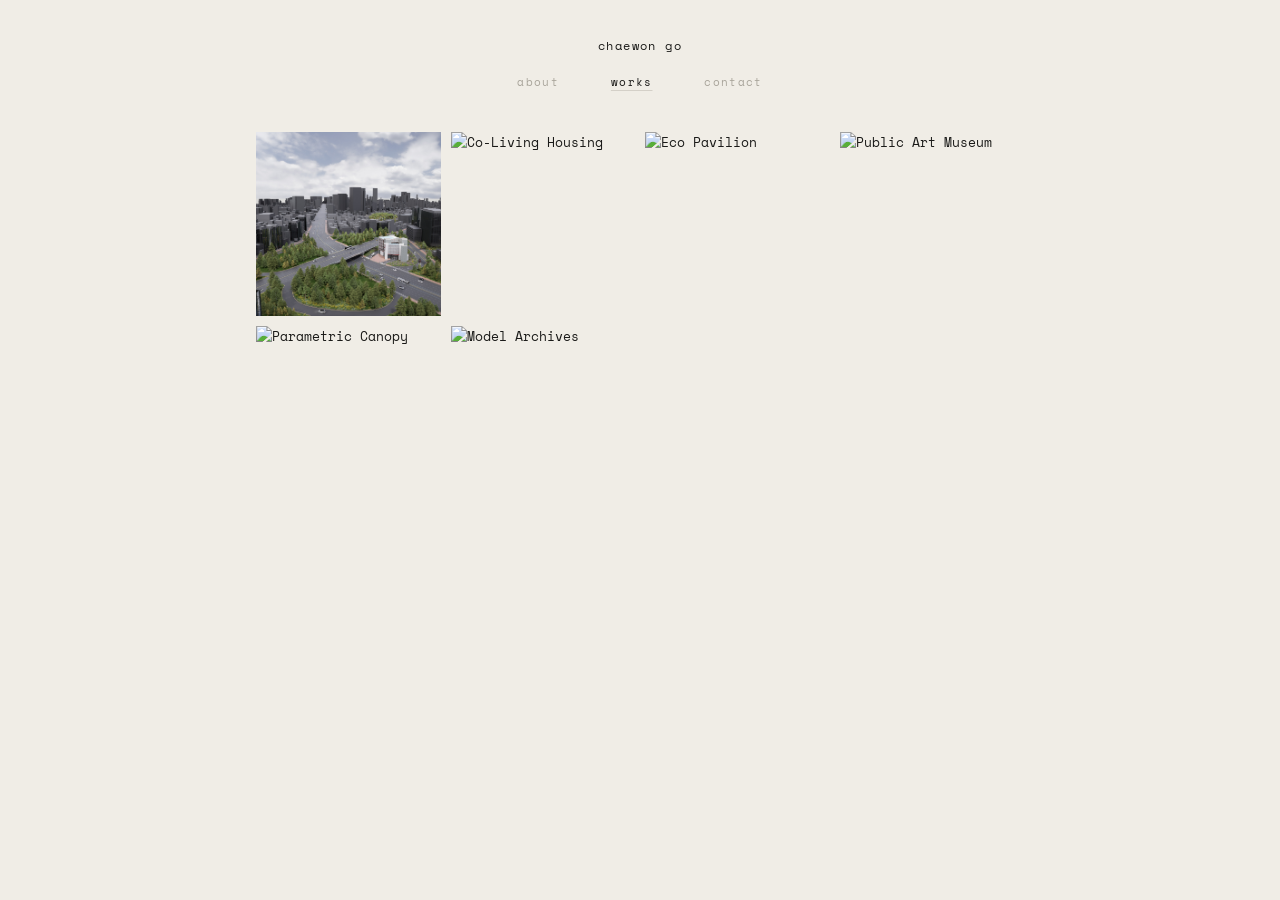
==== commit 874fc233: "Update index.html" ====
--- a/index.html
+++ b/index.html
@@ -10,7 +10,7 @@
 <body>
 
     <nav>
-        <a href="index.html" class="nav-logo">chaewon go</a>
+        <a href="index.html" class="nav-logo">Chaewon Go</a>
         <ul class="nav-links">
             <li><a href="about.html">about</a></li>
             <li><a href="index.html" class="active">works</a></li>
@@ -22,27 +22,33 @@
         <div class="works-grid">
 
             <div class="work-item" onclick="openModal('p1')">
-                <img src="0-1.jpg" alt="Urban Catalyst">
+                <img src="0-1.jpg" alt="Loop Point">
+                <span class="work-overlay">Loop Point<em>2026</em></span>
             </div>
 
             <div class="work-item" onclick="openModal('p2')">
                 <img src="https://images.unsplash.com/photo-1486406146926-c627a92ad1ab?auto=format&fit=crop&w=600&q=80" alt="Co-Living Housing">
+                <span class="work-overlay">Co-Living Housing<em>2025</em></span>
             </div>
 
             <div class="work-item" onclick="openModal('p3')">
-                <img src="https://images.unsplash.com/photo-1541881451970-1d8984918f6c?auto=format&fit=crop&w=600&q=80" alt="Eco Pavilion">
+                <img src="https://images.unsplash.com/photo-1518005020951-eccb494ad742?auto=format&fit=crop&w=600&q=80" alt="Eco Pavilion">
+                <span class="work-overlay">Eco Pavilion<em>2024</em></span>
             </div>
 
             <div class="work-item" onclick="openModal('p4')">
                 <img src="https://images.unsplash.com/photo-1431540015161-0bf868a2d407?auto=format&fit=crop&w=600&q=80" alt="Public Art Museum">
+                <span class="work-overlay">Public Art Museum<em>2024</em></span>
             </div>
 
             <div class="work-item" onclick="openModal('p5')">
                 <img src="https://images.unsplash.com/photo-1503387762-592deb58ef4e?auto=format&fit=crop&w=600&q=80" alt="Parametric Canopy">
+                <span class="work-overlay">Parametric Canopy<em>2023</em></span>
             </div>
 
             <div class="work-item" onclick="openModal('p6')">
                 <img src="https://images.unsplash.com/photo-1513694203232-719a280e022f?auto=format&fit=crop&w=600&q=80" alt="Model Archives">
+                <span class="work-overlay">Model Archives<em>2022–25</em></span>
             </div>
 
         </div>
@@ -58,9 +64,9 @@
 
     <script>
         const data = {
-            p1: { title: "Urban Catalyst", sub: "Graduation Project · 2026", desc: "도심 속 단절된 공간을 연결하는 졸업 설계 프로젝트. 지역 주민을 위한 열린 커뮤니티 시설과 청년 창업 공간을 결합하고, 매스의 분절과 브릿지를 통해 다채로운 동선을 유도했습니다.", img: "0-1.jpg" },
+            p1: { title: "Loop Point", sub: "Loop Point · 2026", desc: "도심 속 단절된 공간을 연결하는 졸업 설계 프로젝트. 지역 주민을 위한 열린 커뮤니티 시설과 청년 창업 공간을 결합하고, 매스의 분절과 브릿지를 통해 다채로운 동선을 유도했습니다.", img: "0-1.jpg" },
             p2: { title: "Co-Living Housing", sub: "4th Year Studio · 2025", desc: "급증하는 1인 가구를 위한 새로운 주거 대안. 개인의 프라이버시를 보장하면서도 공용 공간을 통해 자연스러운 커뮤니티가 형성되도록 공간을 배치했습니다.", img: "https://images.unsplash.com/photo-1486406146926-c627a92ad1ab?auto=format&fit=crop&w=1200&q=80" },
-            p3: { title: "Eco Pavilion", sub: "Competition Entry · 2024", desc: "친환경 소재와 모듈러 시스템을 활용한 파빌리온 공모전 출품작(우수상). 곡선 형태의 루버를 통해 빛의 유입을 조절하고 내부 공간에 아름다운 그림자를 만들어냅니다.", img: "https://images.unsplash.com/photo-1541881451970-1d8984918f6c?auto=format&fit=crop&w=1200&q=80" },
+            p3: { title: "Eco Pavilion", sub: "Competition Entry · 2024", desc: "친환경 소재와 모듈러 시스템을 활용한 파빌리온 공모전 출품작(우수상). 곡선 형태의 루버를 통해 빛의 유입을 조절하고 내부 공간에 아름다운 그림자를 만들어냅니다.", img: "https://images.unsplash.com/photo-1518005020951-eccb494ad742?auto=format&fit=crop&w=1200&q=80" },
             p4: { title: "Public Art Museum", sub: "3rd Year Studio · 2024", desc: "빛과 자연을 담아내는 미술관 프로젝트. 제주도의 특수한 지형에 순응하며, 동선을 따라 전시 공간과 중정이 교차되도록 설계했습니다.", img: "https://images.unsplash.com/photo-1431540015161-0bf868a2d407?auto=format&fit=crop&w=1200&q=80" },
             p5: { title: "Parametric Canopy", sub: "Digital Fabrication · 2023", desc: "Rhino와 Grasshopper를 활용한 파라메트릭 디자인 스터디. 알고리즘을 통해 햇빛 일조량에 따라 루버 각도가 최적화되도록 설계했습니다.", img: "https://images.unsplash.com/photo-1503387762-592deb58ef4e?auto=format&fit=crop&w=1200&q=80" },
             p6: { title: "Model Archives", sub: "Physical Model · 2022–2025", desc: "학부 기간 동안 작업한 다양한 스터디 모델과 최종 모형들의 아카이브. 다양한 재료를 활용한 모델링 기법을 실험하며 도면상의 공간을 3차원으로 실체화하는 과정을 기록했습니다.", img: "https://images.unsplash.com/photo-1513694203232-719a280e022f?auto=format&fit=crop&w=1200&q=80" }
--- a/style.css
+++ b/style.css
@@ -87,14 +87,40 @@
     height: 100%;
     object-fit: cover;
     display: block;
-    filter: grayscale(100%);
-    transition: filter 0.4s ease, transform 0.5s ease;
-}
-
-.work-item:hover img {
-    filter: grayscale(0%);
-    transform: scale(1.03);
-}
+    transition: transform 0.5s ease;
+}
+
+.work-item:hover img { transform: scale(1.03); }
+
+.work-overlay {
+    position: absolute;
+    inset: 0;
+    background: rgba(240, 237, 230, 0.72);
+    display: flex;
+    flex-direction: column;
+    align-items: center;
+    justify-content: center;
+    gap: 6px;
+    opacity: 0;
+    transition: opacity 0.3s ease;
+    font-size: 10px;
+    font-weight: 700;
+    letter-spacing: 0.12em;
+    text-transform: uppercase;
+    color: var(--ink);
+    text-align: center;
+    padding: 12px;
+}
+
+.work-overlay em {
+    font-style: normal;
+    font-weight: 400;
+    font-size: 9px;
+    letter-spacing: 0.1em;
+    color: var(--ink-faint);
+}
+
+.work-item:hover .work-overlay { opacity: 1; }
 
 /* ── ABOUT PAGE ── */
 .about-wrap {
